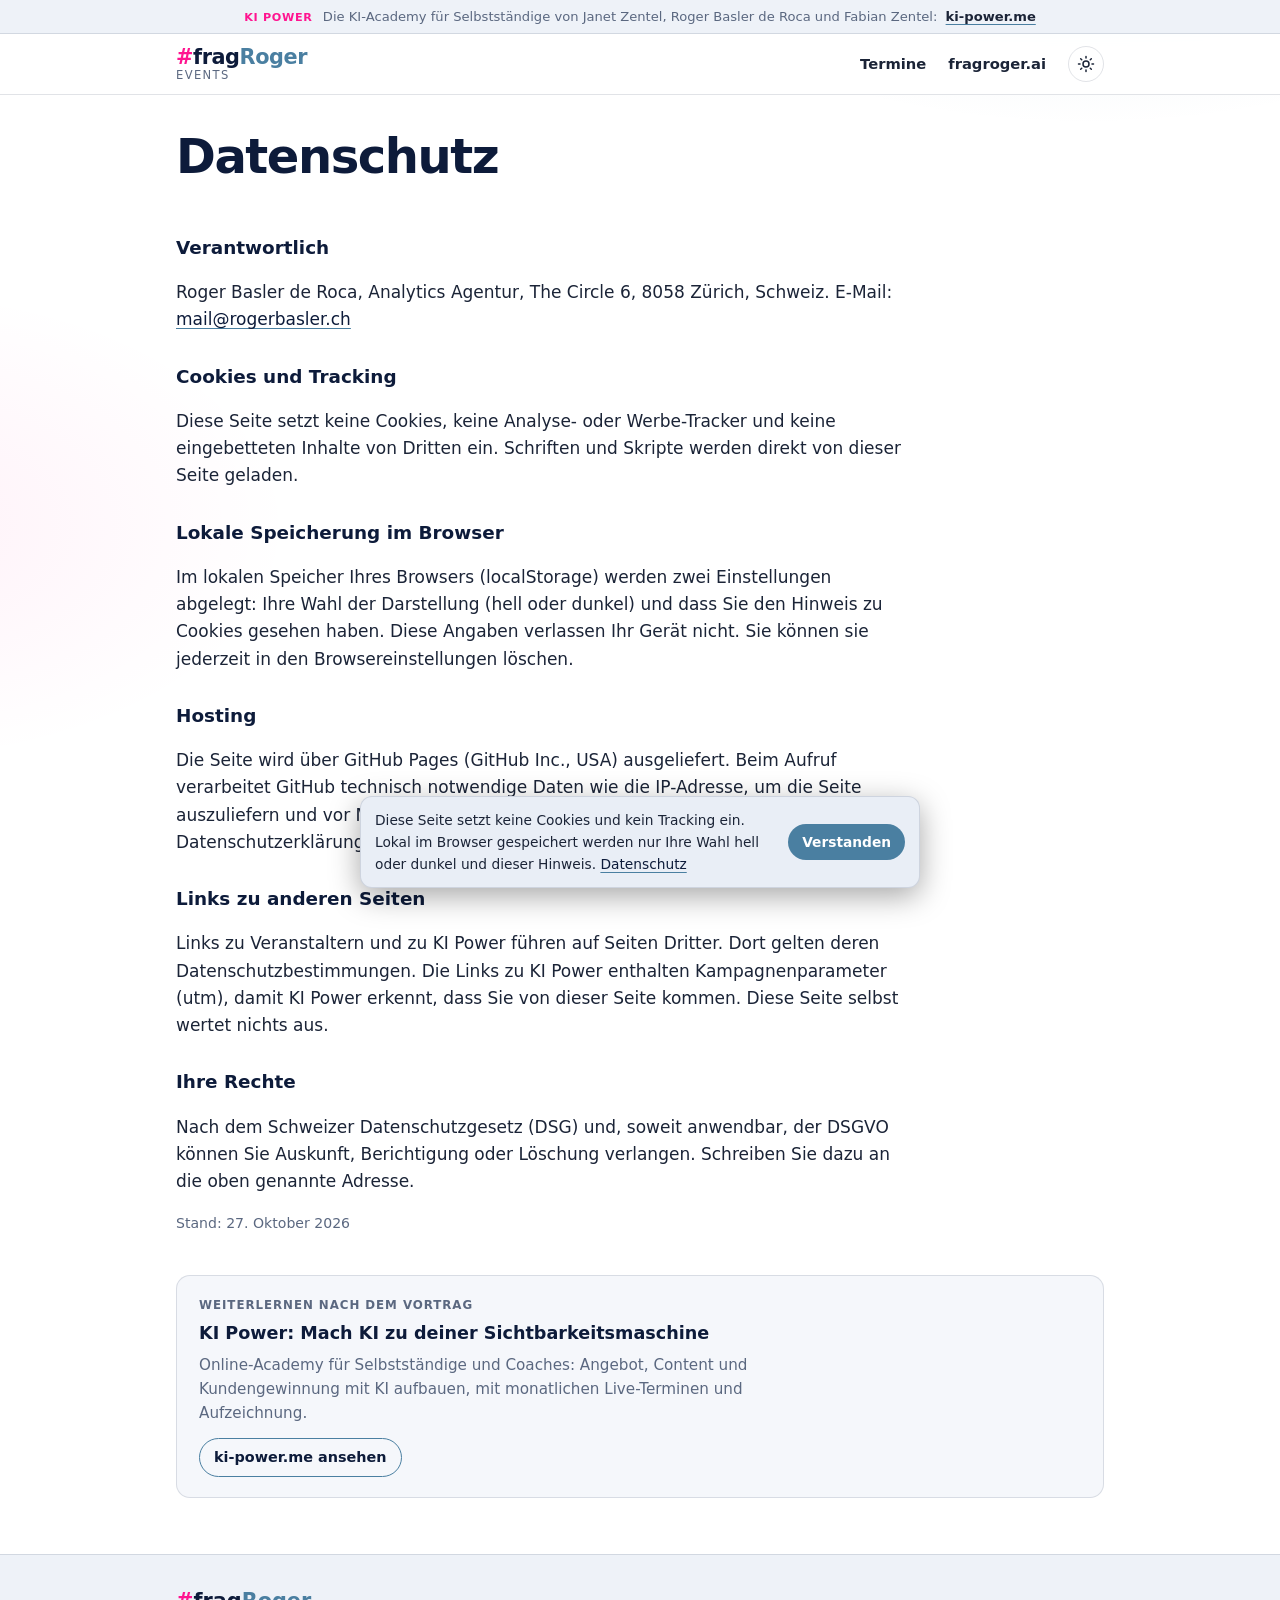
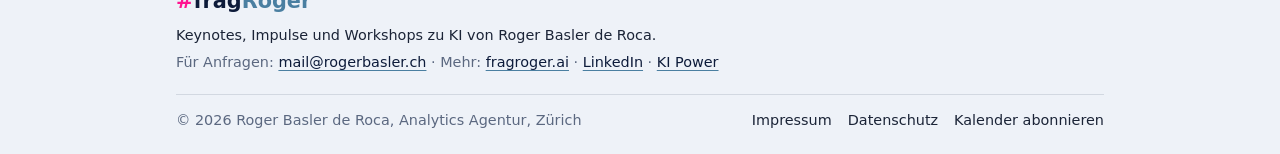
==== datenschutz/index.html @ 85ce78ef "KI-Power-Hinweise, Cookie-Hinweis, Favicons, Datenschutz, SEO/GEO (JSON-LD, Sitemap, llms.txt, OG-Bi" ====
<!DOCTYPE html>
<html lang="de-CH">
<head>
<meta charset="utf-8">
<meta name="viewport" content="width=device-width, initial-scale=1">
<title>Datenschutz · #fragRoger Events</title>
<meta name="description" content="Datenschutzerklärung von events.fragroger.ai: keine Cookies, kein Tracking.">
<meta name="author" content="Roger Basler de Roca">
<meta name="robots" content="index, follow, max-image-preview:large">
<link rel="canonical" href="https://events.fragroger.ai/datenschutz/">
<link rel="alternate" hreflang="de-CH" href="https://events.fragroger.ai/datenschutz/">
<link rel="alternate" hreflang="x-default" href="https://events.fragroger.ai/datenschutz/">
<meta property="og:type" content="website">
<meta property="og:site_name" content="#fragRoger Events">
<meta property="og:title" content="Datenschutz · #fragRoger Events">
<meta property="og:description" content="Datenschutzerklärung von events.fragroger.ai: keine Cookies, kein Tracking.">
<meta property="og:url" content="https://events.fragroger.ai/datenschutz/">
<meta property="og:locale" content="de_CH">
<meta property="og:image" content="https://events.fragroger.ai/assets/og-image.png">
<meta property="og:image:width" content="1200">
<meta property="og:image:height" content="630">
<meta property="og:image:alt" content="#fragRoger Events: Termine von Roger Basler de Roca">
<meta name="twitter:card" content="summary_large_image">
<meta name="twitter:title" content="Datenschutz · #fragRoger Events">
<meta name="twitter:description" content="Datenschutzerklärung von events.fragroger.ai: keine Cookies, kein Tracking.">
<meta name="twitter:image" content="https://events.fragroger.ai/assets/og-image.png">
<meta name="theme-color" content="#000000" media="(prefers-color-scheme: dark)">
<meta name="theme-color" content="#ffffff" media="(prefers-color-scheme: light)">
<link rel="icon" href="../favicon.ico" sizes="32x32">
<link rel="icon" href="../assets/favicon.svg" type="image/svg+xml">
<link rel="apple-touch-icon" href="../assets/apple-touch-icon.png">
<link rel="manifest" href="../site.webmanifest">
<link rel="alternate" type="application/json" title="Termine als JSON" href="https://events.fragroger.ai/data/events.json">
<link rel="alternate" type="text/calendar" title="Öffentliche Termine (iCal)" href="https://events.fragroger.ai/kalender.ics">
<script>(function(){try{var t=localStorage.getItem('frev-theme');if(!t){t=window.matchMedia&&window.matchMedia('(prefers-color-scheme: light)').matches?'light':'dark';}document.documentElement.setAttribute('data-theme',t);}catch(e){}})();</script>
<link rel="stylesheet" href="../assets/style.css?v=20261027">

</head>
<body>
<a class="skip" href="#main">Direkt zum Inhalt</a>
<aside class="promo-top" aria-label="Hinweis KI Power">
  <div class="wrap"><span class="promo-label">KI Power</span> Die KI-Academy für Selbstständige<span class="promo-long"> von Janet Zentel, Roger Basler de Roca und Fabian Zentel</span>: <a href="https://ki-power.me/?utm_source=events.fragroger.ai&utm_medium=referral&utm_campaign=topbar" rel="noopener">ki-power.me</a></div>
</aside>
<header class="site-header">
  <div class="wrap bar">
    <a class="brand" href="../" aria-label="fragRoger Events">
      <span class="brand-mark"><span class="brand-hash">#</span>frag<span class="brand-blue">Roger</span></span>
      <span class="brand-sub">Events</span>
    </a>
    <nav class="nav" aria-label="Navigation">
      <a href="../">Termine</a>
      <a href="https://fragroger.ai" rel="noopener">fragroger.ai</a>
    </nav>
    <button class="theme-toggle" type="button" id="theme-toggle" aria-label="Hell- und Dunkelmodus wechseln">
      <svg class="icon-moon" viewBox="0 0 24 24" aria-hidden="true"><path d="M21 12.8A9 9 0 1 1 11.2 3a7 7 0 0 0 9.8 9.8z"/></svg>
      <svg class="icon-sun" viewBox="0 0 24 24" aria-hidden="true"><circle cx="12" cy="12" r="4"/><path d="M12 2v2M12 20v2M4.9 4.9l1.4 1.4M17.7 17.7l1.4 1.4M2 12h2M20 12h2M4.9 19.1l1.4-1.4M17.7 6.3l1.4-1.4"/></svg>
    </button>
  </div>
</header>
<main id="main" class="wrap">
<section class="hero small"><h1 class="hero-title">Datenschutz</h1></section>
<section class="prose">
<h2>Verantwortlich</h2>
<p>Roger Basler de Roca, Analytics Agentur, The Circle 6, 8058 Zürich, Schweiz. E-Mail: <a href="mailto:mail@rogerbasler.ch">mail@rogerbasler.ch</a></p>
<h2>Cookies und Tracking</h2>
<p>Diese Seite setzt keine Cookies, keine Analyse- oder Werbe-Tracker und keine eingebetteten Inhalte von Dritten ein. Schriften und Skripte werden direkt von dieser Seite geladen.</p>
<h2>Lokale Speicherung im Browser</h2>
<p>Im lokalen Speicher Ihres Browsers (localStorage) werden zwei Einstellungen abgelegt: Ihre Wahl der Darstellung (hell oder dunkel) und dass Sie den Hinweis zu Cookies gesehen haben. Diese Angaben verlassen Ihr Gerät nicht. Sie können sie jederzeit in den Browsereinstellungen löschen.</p>
<h2>Hosting</h2>
<p>Die Seite wird über GitHub Pages (GitHub Inc., USA) ausgeliefert. Beim Aufruf verarbeitet GitHub technisch notwendige Daten wie die IP-Adresse, um die Seite auszuliefern und vor Missbrauch zu schützen. Details stehen in der Datenschutzerklärung von GitHub.</p>
<h2>Links zu anderen Seiten</h2>
<p>Links zu Veranstaltern und zu KI Power führen auf Seiten Dritter. Dort gelten deren Datenschutzbestimmungen. Die Links zu KI Power enthalten Kampagnenparameter (utm), damit KI Power erkennt, dass Sie von dieser Seite kommen. Diese Seite selbst wertet nichts aus.</p>
<h2>Ihre Rechte</h2>
<p>Nach dem Schweizer Datenschutzgesetz (DSG) und, soweit anwendbar, der DSGVO können Sie Auskunft, Berichtigung oder Löschung verlangen. Schreiben Sie dazu an die oben genannte Adresse.</p>
<p class="stamp">Stand: 27. Oktober 2026</p>
</section>
</main>
<aside class="wrap promo-bottom" aria-label="Empfehlung KI Power">
  <div class="promo-card">
    <p class="promo-kicker">Weiterlernen nach dem Vortrag</p>
    <p class="promo-title">KI Power: Mach KI zu deiner Sichtbarkeitsmaschine</p>
    <p class="promo-text">Online-Academy für Selbstständige und Coaches: Angebot, Content und Kundengewinnung mit KI aufbauen, mit monatlichen Live-Terminen und Aufzeichnung.</p>
    <a class="promo-btn" href="https://ki-power.me/?utm_source=events.fragroger.ai&utm_medium=referral&utm_campaign=footer" rel="noopener">ki-power.me ansehen</a>
  </div>
</aside>
<footer class="site-footer">
  <div class="wrap">
    <p class="foot-brand"><span class="brand-hash">#</span>frag<span class="brand-blue">Roger</span></p>
    <p class="foot-line">Keynotes, Impulse und Workshops zu KI von Roger Basler de Roca.</p>
    <p class="foot-small">Für Anfragen: <a href="mailto:mail@rogerbasler.ch">mail@rogerbasler.ch</a> · Mehr: <a href="https://fragroger.ai" rel="noopener">fragroger.ai</a> · <a href="https://www.linkedin.com/in/rogerbasler" rel="noopener me">LinkedIn</a> · <a href="https://ki-power.me/?utm_source=events.fragroger.ai&utm_medium=referral&utm_campaign=footerlink" rel="noopener">KI Power</a></p>
    <div class="foot-bottom">
      <p>© 2026 Roger Basler de Roca, Analytics Agentur, Zürich</p>
      <nav class="foot-nav" aria-label="Rechtliches"><a href="../impressum/">Impressum</a><a href="../datenschutz/">Datenschutz</a><a href="../kalender.ics">Kalender abonnieren</a></nav>
    </div>
  </div>
</footer>
<div class="consent" id="consent" role="region" aria-label="Hinweis zu Cookies" hidden>
  <p>Diese Seite setzt keine Cookies und kein Tracking ein. Lokal im Browser gespeichert werden nur Ihre Wahl hell oder dunkel und dieser Hinweis. <a href="../datenschutz/">Datenschutz</a></p>
  <button type="button" id="consent-ok">Verstanden</button>
</div>
<script>(function(){var b=document.getElementById('theme-toggle');if(b){b.addEventListener('click',function(){var n=document.documentElement.getAttribute('data-theme')==='light'?'dark':'light';document.documentElement.setAttribute('data-theme',n);try{localStorage.setItem('frev-theme',n);}catch(e){}});}
var c=document.getElementById('consent'),seen=false;try{seen=localStorage.getItem('frev-consent')==='1';}catch(e){}
if(c&&!seen){c.hidden=false;document.getElementById('consent-ok').addEventListener('click',function(){c.hidden=true;try{localStorage.setItem('frev-consent','1');}catch(e){}});}})();</script>
</body>
</html>
---- assets/style.css ----
/* #fragRoger Events: gleiches CI wie news.fragroger.ai. Dark first, RBR Blue als Struktur, Pink als einzelner Akzent. */
:root {
  --navy: #0d1b3a; --panel: #0b1226; --panel-2: #121c38; --white: #ffffff; --text: #e8ecf3; --muted: #9aa7bd;
  --blue: #4a7fa1; --blue-soft: rgba(74,127,161,0.18); --pink: #ff1490; --line: rgba(255,255,255,0.09);
  --bg: #000000; --header-bg: rgba(0,0,0,0.85); --footer-bg: #0d1b3a;
  --glow-a: rgba(74,127,161,0.22); --glow-b: rgba(255,20,144,0.08); --pill-fg: #bcd4e6;
  --font: 'Avenir Next', 'Avenir', 'Nunito', 'DM Sans', 'Segoe UI', system-ui, -apple-system, sans-serif;
  --radius: 14px; --max: 960px;
}
:root[data-theme="light"] {
  --navy: #eef2f8; --panel: #f5f7fb; --panel-2: #e9eef6; --white: #0d1b3a; --text: #1b2437; --muted: #5b6880;
  --blue-soft: rgba(74,127,161,0.14); --line: rgba(13,27,58,0.12); --bg: #ffffff; --header-bg: rgba(255,255,255,0.88);
  --footer-bg: #eef2f8; --glow-a: rgba(74,127,161,0.16); --glow-b: rgba(255,20,144,0.06); --pill-fg: #2f5f7d;
}
* { box-sizing: border-box; }
html { -webkit-text-size-adjust: 100%; }
body {
  margin: 0; font-family: var(--font); color: var(--text); background: var(--bg); line-height: 1.6; font-size: 17px;
  background-image: radial-gradient(900px 500px at 85% -10%, var(--glow-a), transparent 60%), radial-gradient(700px 400px at -10% 30%, var(--glow-b), transparent 60%);
  background-repeat: no-repeat;
}
a { color: var(--white); text-decoration-color: var(--blue); text-underline-offset: 3px; }
a:hover { text-decoration-color: var(--pink); }
.wrap { max-width: var(--max); margin: 0 auto; padding: 0 16px; }
.sr-only { position: absolute; width: 1px; height: 1px; overflow: hidden; clip: rect(0 0 0 0); white-space: nowrap; }
.skip { position: absolute; left: -999px; top: 0; background: var(--pink); color: #fff; padding: 8px 12px; z-index: 100; }
.skip:focus { left: 8px; top: 8px; }
[hidden] { display: none !important; }

/* Header */
.site-header { position: sticky; top: 0; z-index: 50; background: var(--header-bg); backdrop-filter: blur(10px); border-bottom: 1px solid var(--line); }
.bar { display: flex; align-items: center; gap: 12px; min-height: 60px; }
.brand { display: flex; flex-direction: column; text-decoration: none; line-height: 1.05; margin-right: auto; }
.brand-mark { font-weight: 900; font-size: 1.3rem; letter-spacing: -0.02em; color: var(--white); }
.brand-hash { color: var(--pink); }
.brand-blue { color: var(--blue); }
.brand-sub { font-size: 0.72rem; color: var(--muted); letter-spacing: 0.12em; text-transform: uppercase; }
.nav { display: flex; gap: 2px; }
.nav a { text-decoration: none; padding: 8px 10px; border-radius: 999px; font-weight: 600; font-size: 0.92rem; color: var(--text); }
.nav a:hover { background: var(--blue-soft); }
.theme-toggle { display: inline-flex; align-items: center; justify-content: center; width: 36px; height: 36px; flex: none; border-radius: 999px; border: 1px solid var(--line); background: transparent; color: var(--text); cursor: pointer; padding: 0; }
.theme-toggle:hover { border-color: var(--blue); }
.theme-toggle svg { width: 18px; height: 18px; fill: none; stroke: currentColor; stroke-width: 2; stroke-linecap: round; stroke-linejoin: round; }
.theme-toggle .icon-sun { display: none; }
:root[data-theme="light"] .theme-toggle .icon-sun { display: block; }
:root[data-theme="light"] .theme-toggle .icon-moon { display: none; }

/* Hero */
.hero { padding: 48px 0 20px; }
.hero.small { padding: 36px 0 8px; }
.kicker { margin: 0 0 10px; color: var(--blue); font-weight: 700; letter-spacing: 0.08em; text-transform: uppercase; font-size: 0.8rem; }
.hero-title { margin: 0 0 14px; font-size: clamp(1.9rem, 6vw, 3rem); line-height: 1.08; letter-spacing: -0.03em; font-weight: 900; color: var(--white); max-width: 18ch; }
.lead { margin: 0 0 8px; font-size: 1.1rem; max-width: 60ch; }
.stamp { margin: 0; color: var(--muted); font-size: 0.88rem; }

/* Filter */
.filters { position: sticky; top: 61px; z-index: 40; background: var(--header-bg); backdrop-filter: blur(10px); margin: 16px -16px 8px; padding: 12px 16px; border-bottom: 1px solid var(--line); display: flex; flex-wrap: wrap; gap: 8px 16px; align-items: center; }
.filter-row { display: flex; flex-wrap: wrap; gap: 6px; }
.chip { font: inherit; font-size: 0.86rem; font-weight: 700; padding: 6px 12px; border-radius: 999px; border: 1px solid var(--line); background: transparent; color: var(--text); cursor: pointer; }
.chip:hover { border-color: var(--blue); }
.chip.on { background: var(--blue); border-color: var(--blue); color: #fff; }
.select-wrap { display: inline-flex; align-items: center; gap: 8px; font-size: 0.86rem; font-weight: 700; color: var(--muted); }
.select-wrap select { font: inherit; font-weight: 600; color: var(--text); background: var(--panel); border: 1px solid var(--line); border-radius: 999px; padding: 6px 12px; max-width: 60vw; }
.count { margin: 0 0 0 auto; color: var(--muted); font-size: 0.86rem; }

/* Liste */
.month { margin-top: 28px; }
.month-title { margin: 0 0 12px; font-size: 0.82rem; letter-spacing: 0.1em; text-transform: uppercase; color: var(--blue); font-weight: 800; }
.evs { list-style: none; margin: 0; padding: 0; display: grid; gap: 10px; }
.ev { display: grid; grid-template-columns: 56px 1fr; gap: 14px; padding: 14px; background: var(--panel); border: 1px solid var(--line); border-radius: var(--radius); }
.ev.is-public { border-color: rgba(74,127,161,0.55); background: linear-gradient(180deg, var(--panel-2), var(--panel)); }
.ev-date { display: flex; flex-direction: column; align-items: center; justify-content: center; border-radius: 10px; background: var(--blue-soft); height: 56px; line-height: 1; }
.ev.is-public .ev-date { background: var(--blue); color: #fff; }
.ev-day { font-size: 1.35rem; font-weight: 900; }
.ev-wd { font-size: 0.72rem; text-transform: uppercase; letter-spacing: 0.06em; margin-top: 4px; opacity: 0.85; }
.ev-body { min-width: 0; }
.ev-tags { margin: 0 0 6px; display: flex; flex-wrap: wrap; gap: 6px; }
.tag { font-size: 0.74rem; font-weight: 700; padding: 2px 8px; border-radius: 999px; background: var(--blue-soft); color: var(--pill-fg); }
.tag-public { background: var(--pink); color: #fff; }
.tag-closed { background: transparent; border: 1px solid var(--line); color: var(--muted); }
.ev-title { margin: 0; font-size: 1.05rem; line-height: 1.35; color: var(--white); overflow-wrap: anywhere; }
.ev-sub { margin: 2px 0 0; color: var(--muted); font-size: 0.92rem; }
.ev-where { margin: 6px 0 0; display: flex; align-items: center; gap: 6px; font-size: 0.92rem; }
.ev-where svg { width: 16px; height: 16px; flex: none; fill: none; stroke: var(--blue); stroke-width: 2; }
.ev-cta { margin: 8px 0 0; font-weight: 700; font-size: 0.92rem; }
.empty { margin: 32px 0; color: var(--muted); }

.ask { margin-top: 48px; padding: 24px; border-radius: var(--radius); background: var(--navy); border: 1px solid var(--line); }
.ask h2 { margin: 0 0 6px; font-size: 1.25rem; color: var(--white); }
.ask p { margin: 0; }

.prose { max-width: 68ch; }
.prose h2 { font-size: 1.15rem; margin: 28px 0 6px; color: var(--white); }

/* Footer */
.site-footer { margin-top: 56px; border-top: 1px solid var(--line); background: var(--footer-bg); padding: 30px 0 22px; font-size: 0.9rem; color: var(--muted); }
.foot-brand { margin: 0 0 6px; font-weight: 900; font-size: 1.3rem; color: var(--white); }
.foot-line { margin: 0 0 4px; color: var(--text); }
.foot-small { margin: 0; }
.foot-bottom { margin-top: 20px; padding-top: 14px; border-top: 1px solid var(--line); display: flex; flex-wrap: wrap; gap: 8px 24px; justify-content: space-between; }
.foot-bottom p { margin: 0; }
.foot-nav { display: flex; flex-wrap: wrap; gap: 6px 16px; }
.foot-nav a { text-decoration: none; color: var(--text); }

@media (min-width: 720px) {
  .ev { grid-template-columns: 64px 1fr; padding: 16px 18px; }
  .ev-date { height: 64px; }
  .hero { padding-top: 64px; }
}
@media (max-width: 719px) {
  .nav a[href^="https"] { display: none; }
  .count { width: 100%; margin: 0; }
  .filters { position: static; }
}
@media print { body { background: #fff; color: #000; } .site-header, .filters, .site-footer, .ask { display: none; } .ev { break-inside: avoid; } }

/* KI Power: dezente Eigenwerbung oben und unten */
.promo-top { background: var(--navy); border-bottom: 1px solid var(--line); font-size: 0.82rem; color: var(--muted); }
.promo-top .wrap { padding-top: 6px; padding-bottom: 6px; text-align: center; }
.promo-top a { color: var(--text); font-weight: 700; margin-left: 4px; white-space: nowrap; }
.promo-label { display: inline-block; font-size: 0.7rem; font-weight: 800; letter-spacing: 0.06em; text-transform: uppercase; color: var(--pink); margin-right: 6px; }
.promo-bottom { margin-top: 40px; }
.promo-card { border: 1px solid var(--line); border-radius: var(--radius); padding: 20px 22px; background: var(--panel); }
.promo-kicker { margin: 0 0 4px; font-size: 0.74rem; font-weight: 800; letter-spacing: 0.08em; text-transform: uppercase; color: var(--muted); }
.promo-title { margin: 0 0 6px; font-size: 1.1rem; font-weight: 800; color: var(--white); }
.promo-text { margin: 0 0 12px; color: var(--muted); font-size: 0.95rem; max-width: 62ch; }
.promo-btn { display: inline-block; padding: 7px 14px; border-radius: 999px; border: 1px solid var(--blue); text-decoration: none; font-weight: 700; font-size: 0.9rem; }
.promo-btn:hover { background: var(--blue-soft); }

/* Über Roger und FAQ */
.about, .faq { margin-top: 40px; }
.about h2, .faq h2 { font-size: 1.25rem; margin: 0 0 10px; color: var(--white); }
.about p { color: var(--text); }
.faq details { border-top: 1px solid var(--line); padding: 10px 0; }
.faq details:last-child { border-bottom: 1px solid var(--line); }
.faq summary { cursor: pointer; font-weight: 700; color: var(--white); }
.faq details p { margin: 8px 0 0; color: var(--muted); }

/* Cookie-Hinweis */
.consent { position: fixed; left: 12px; right: 12px; bottom: 12px; z-index: 60; max-width: 560px; margin: 0 auto; display: flex; gap: 12px; align-items: center; padding: 12px 14px; border-radius: 12px; background: var(--panel-2); border: 1px solid var(--line); box-shadow: 0 8px 30px rgba(0,0,0,0.35); font-size: 0.86rem; }
.consent p { margin: 0; color: var(--text); }
.consent button { flex: none; font: inherit; font-weight: 700; padding: 7px 14px; border-radius: 999px; border: 0; background: var(--blue); color: #fff; cursor: pointer; }
@media print { .promo-top, .promo-bottom, .consent { display: none; } }
@media (max-width: 719px) { .promo-long { display: none; } }
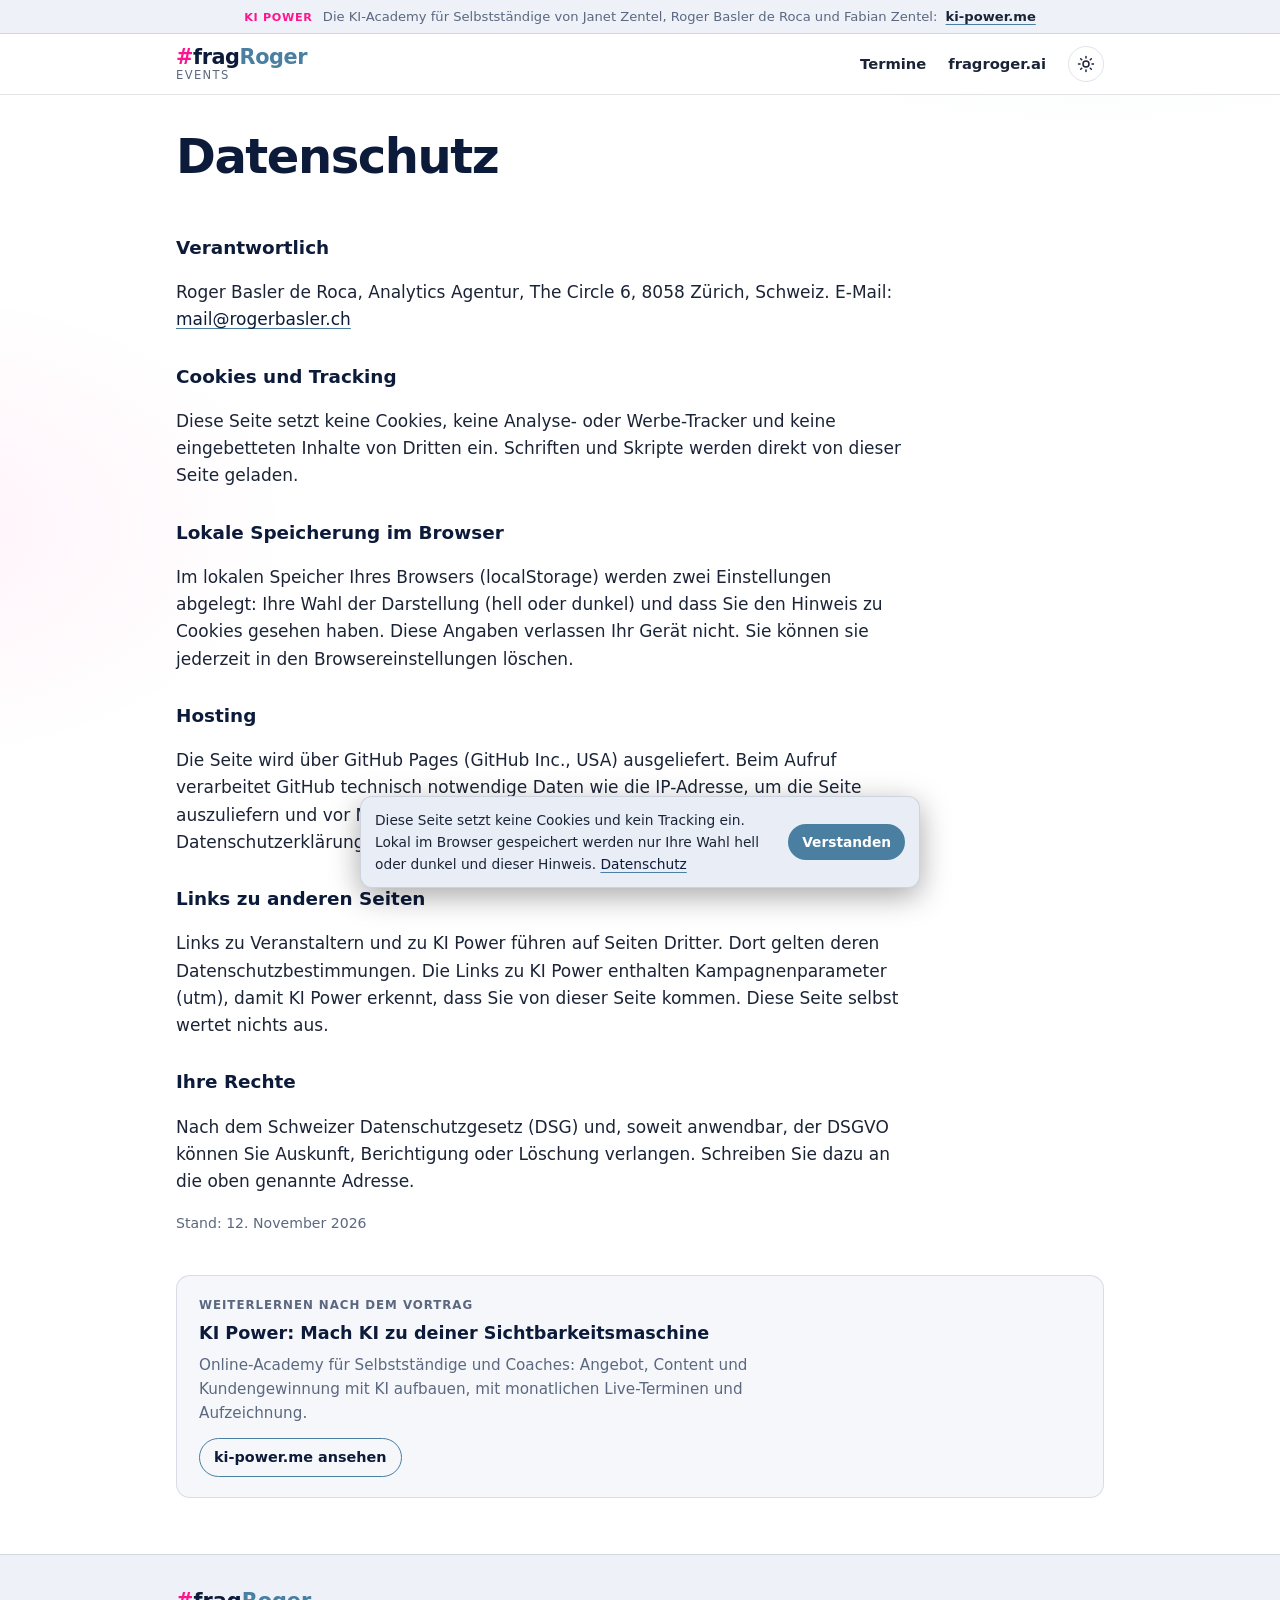
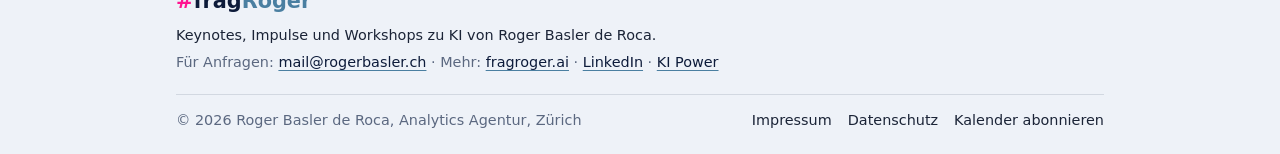
==== commit 7b701467: "Events aktualisiert 12.11.2026 Co-Authored-By: Claude Opus 5.5 <noreply@anthropic.com> Claude-Sessio" ====
--- a/datenschutz/index.html
+++ b/datenschutz/index.html
@@ -6,6 +6,8 @@
 <title>Datenschutz · #fragRoger Events</title>
 <meta name="description" content="Datenschutzerklärung von events.fragroger.ai: keine Cookies, kein Tracking.">
 <meta name="author" content="Roger Basler de Roca">
+<meta name="google-site-verification" content="Hqolcd30Hf_gfccGtFgbnX0KH6evMzyYWv4THczLgGU">
+<meta name="msvalidate.01" content="72ACB20F533EE12F95D7DD326D99E1C8">
 <meta name="robots" content="index, follow, max-image-preview:large">
 <link rel="canonical" href="https://events.fragroger.ai/datenschutz/">
 <link rel="alternate" hreflang="de-CH" href="https://events.fragroger.ai/datenschutz/">
@@ -33,7 +35,7 @@
 <link rel="alternate" type="application/json" title="Termine als JSON" href="https://events.fragroger.ai/data/events.json">
 <link rel="alternate" type="text/calendar" title="Öffentliche Termine (iCal)" href="https://events.fragroger.ai/kalender.ics">
 <script>(function(){try{var t=localStorage.getItem('frev-theme');if(!t){t=window.matchMedia&&window.matchMedia('(prefers-color-scheme: light)').matches?'light':'dark';}document.documentElement.setAttribute('data-theme',t);}catch(e){}})();</script>
-<link rel="stylesheet" href="../assets/style.css?v=20261027">
+<link rel="stylesheet" href="../assets/style.css?v=20261112">
 
 </head>
 <body>
@@ -72,7 +74,7 @@
 <p>Links zu Veranstaltern und zu KI Power führen auf Seiten Dritter. Dort gelten deren Datenschutzbestimmungen. Die Links zu KI Power enthalten Kampagnenparameter (utm), damit KI Power erkennt, dass Sie von dieser Seite kommen. Diese Seite selbst wertet nichts aus.</p>
 <h2>Ihre Rechte</h2>
 <p>Nach dem Schweizer Datenschutzgesetz (DSG) und, soweit anwendbar, der DSGVO können Sie Auskunft, Berichtigung oder Löschung verlangen. Schreiben Sie dazu an die oben genannte Adresse.</p>
-<p class="stamp">Stand: 27. Oktober 2026</p>
+<p class="stamp">Stand: 12. November 2026</p>
 </section>
 </main>
 <aside class="wrap promo-bottom" aria-label="Empfehlung KI Power">
